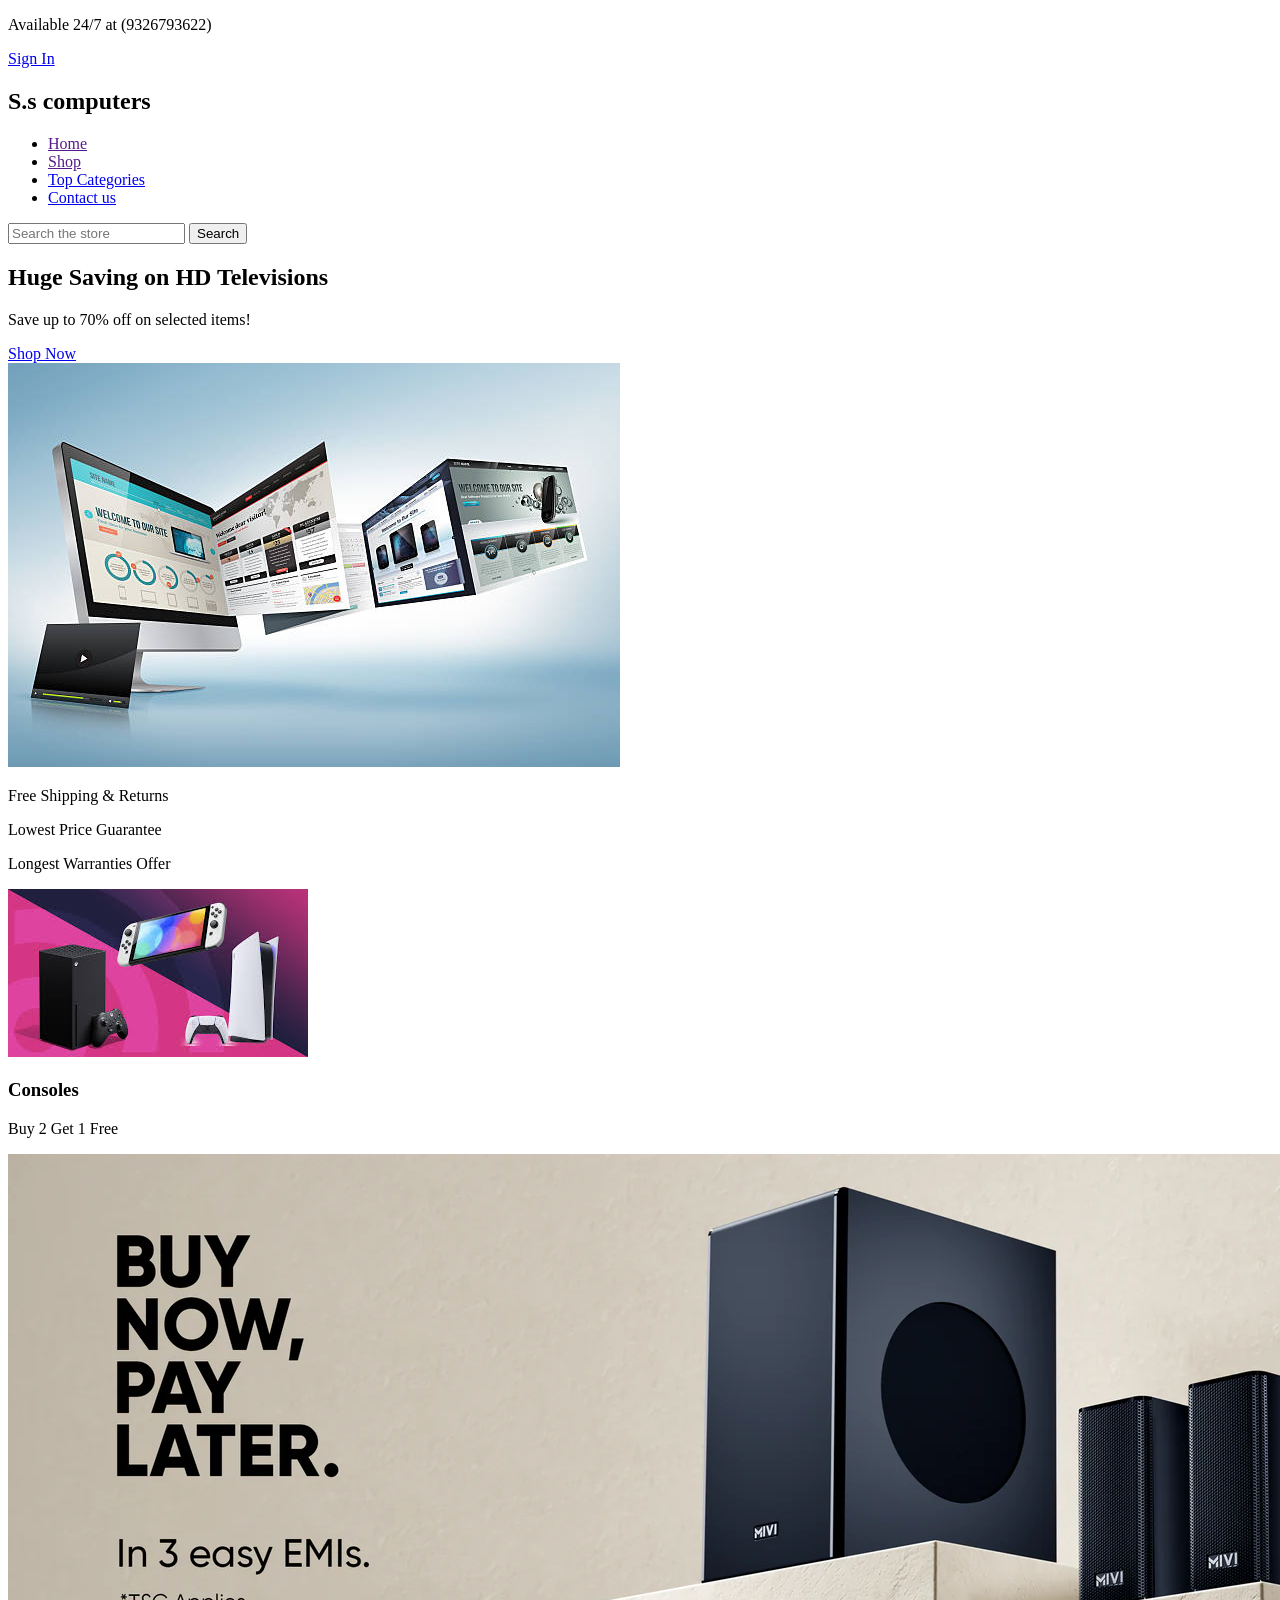
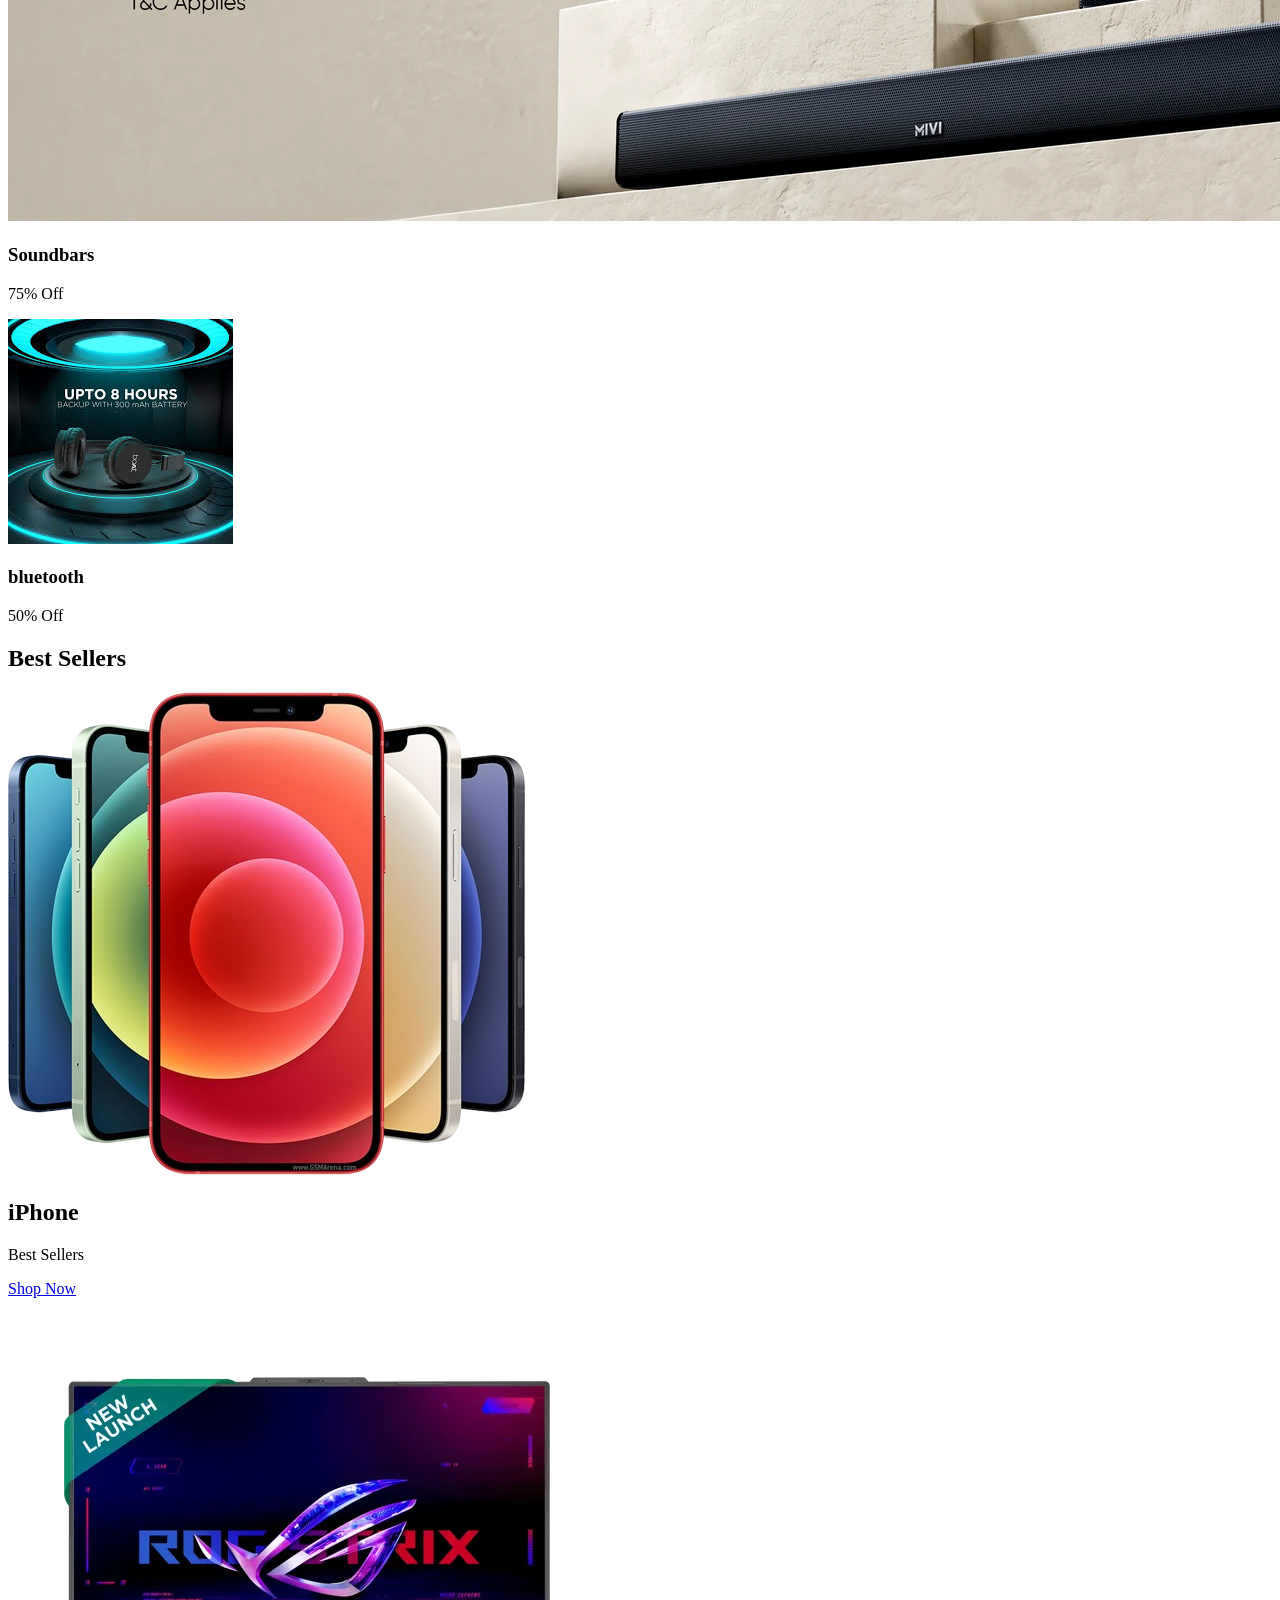
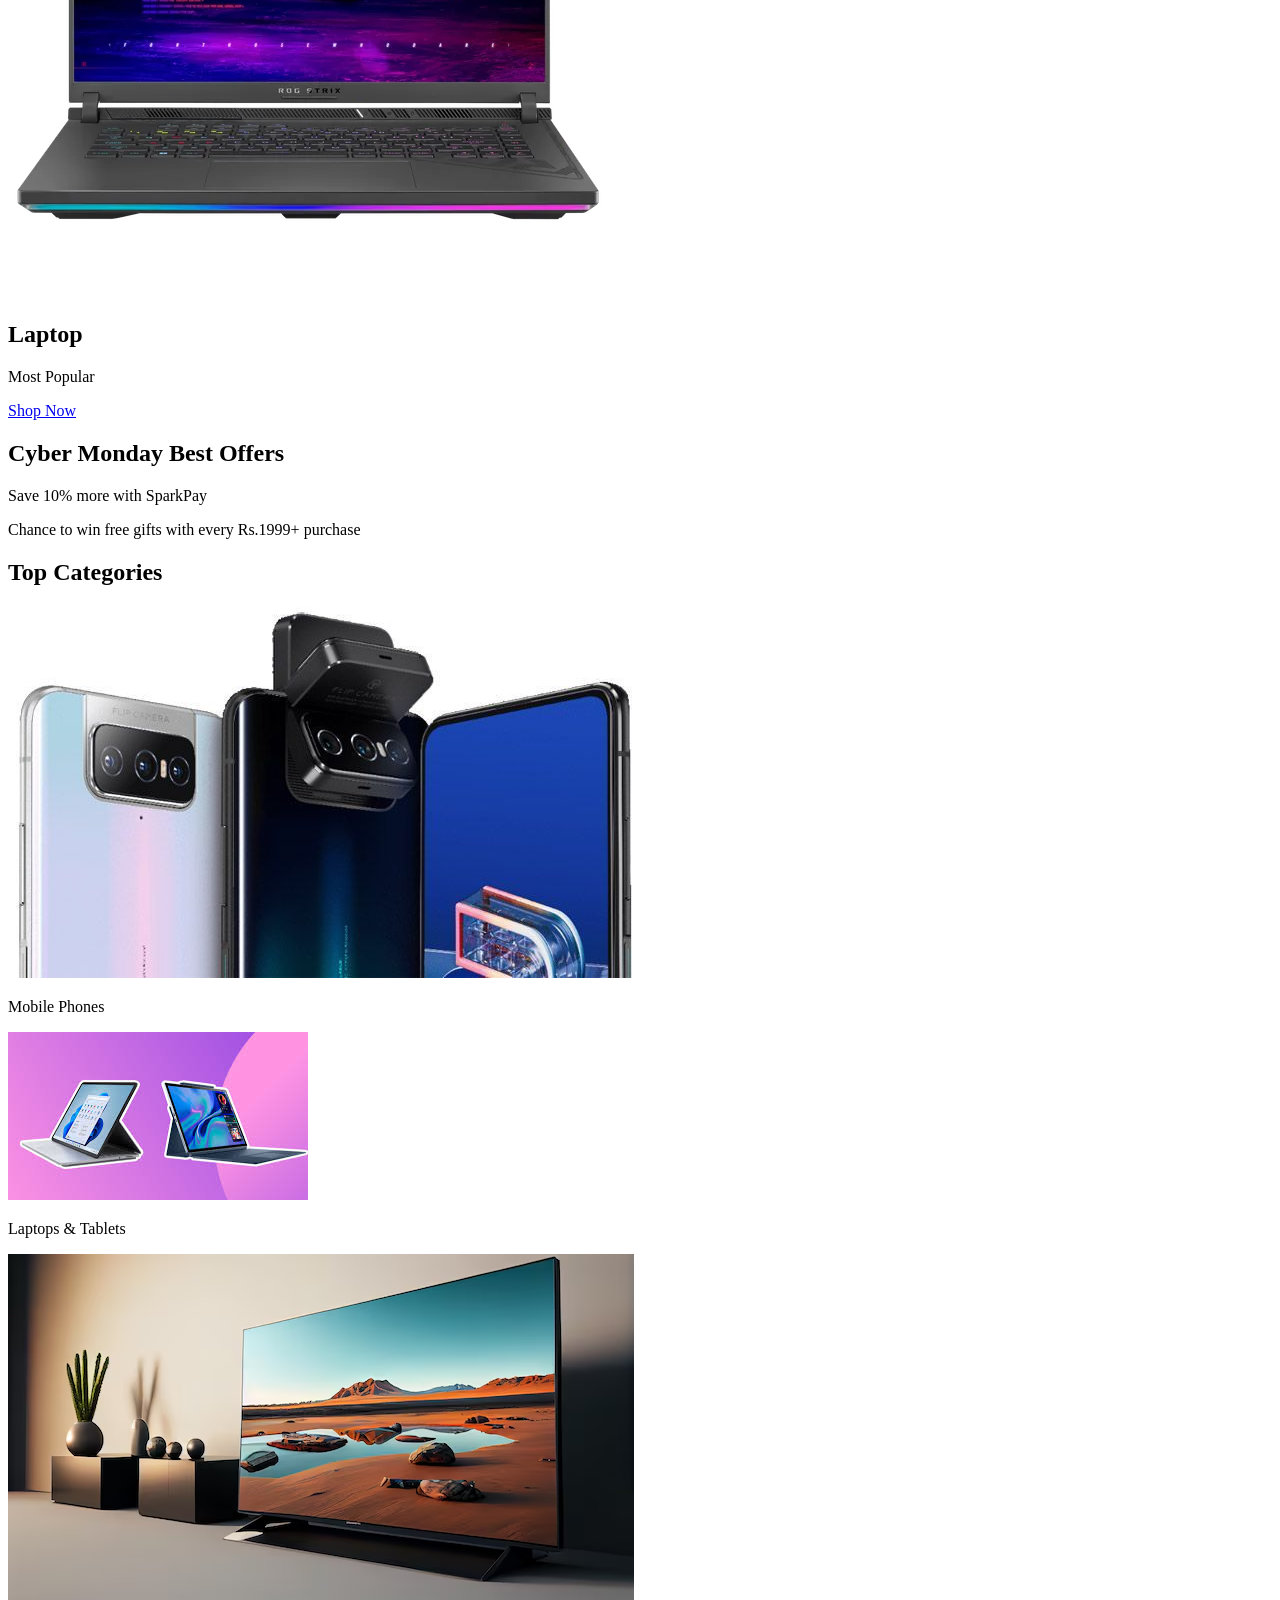
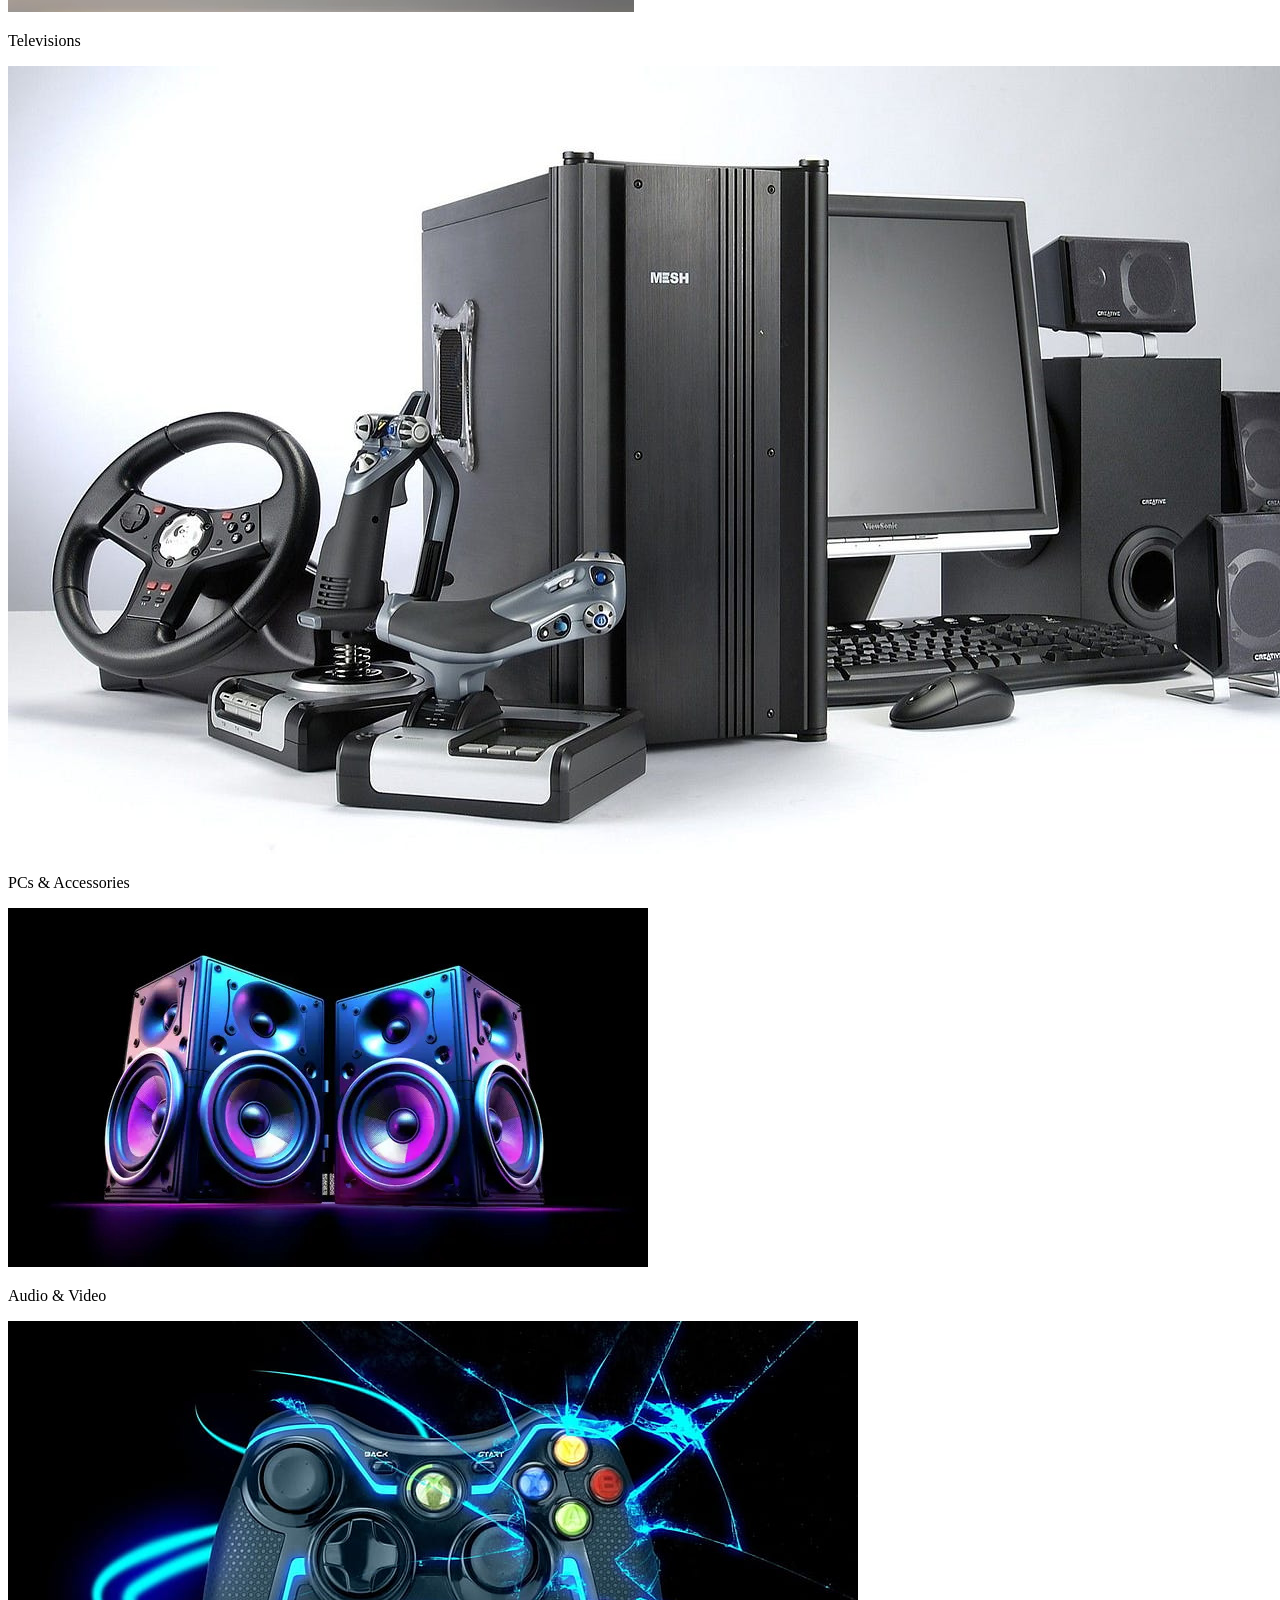
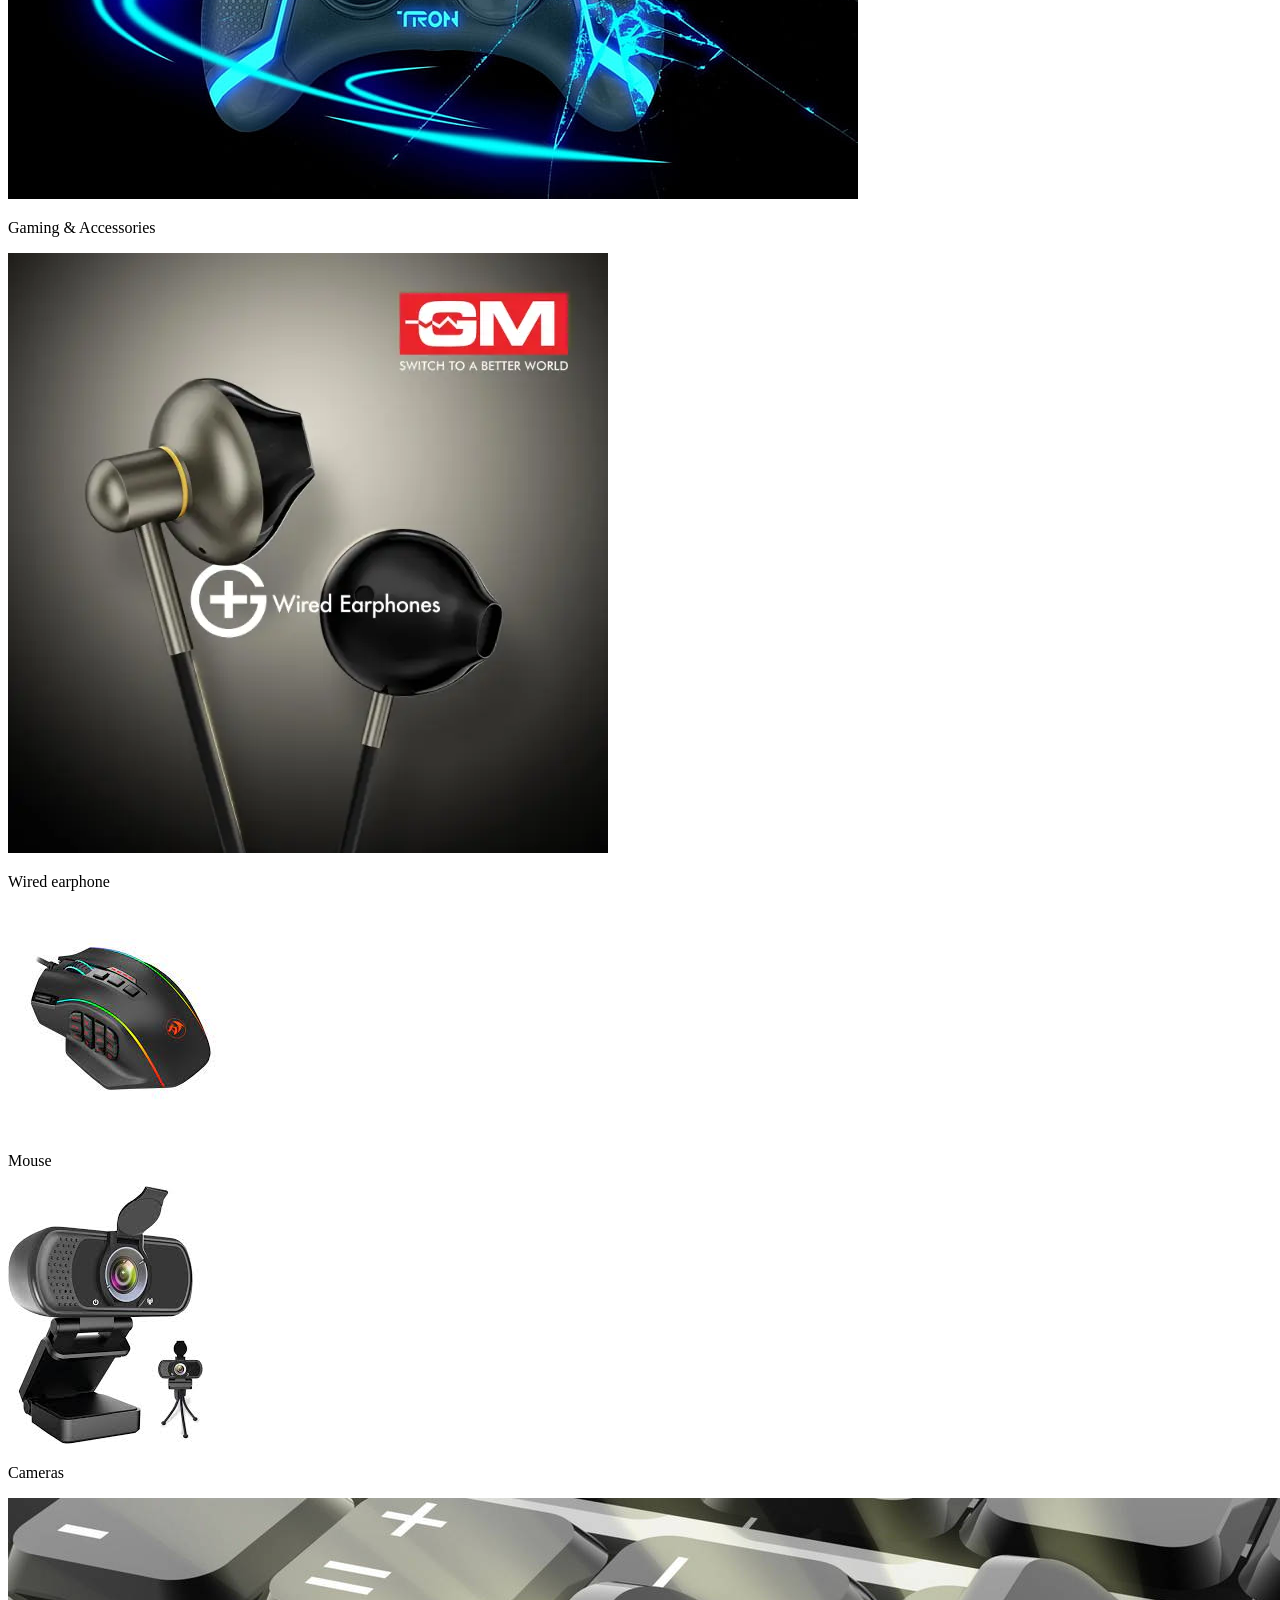
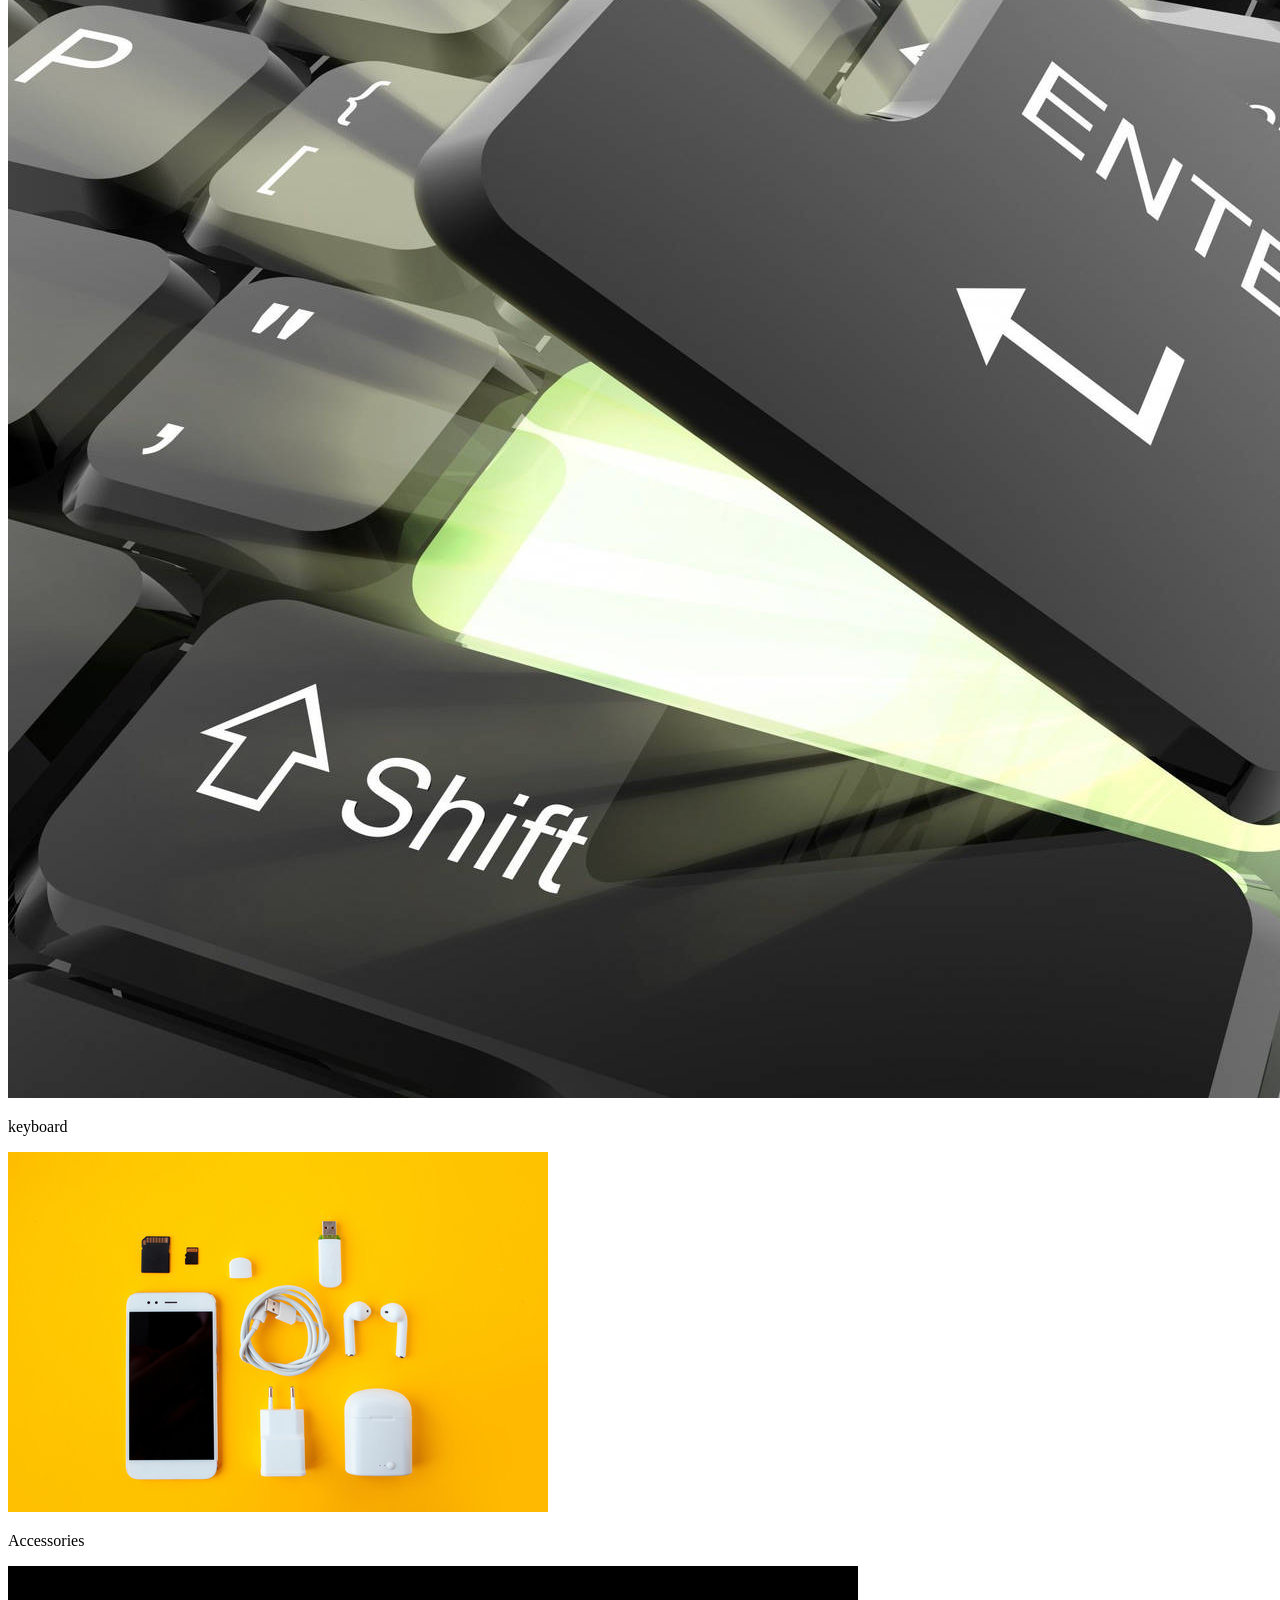
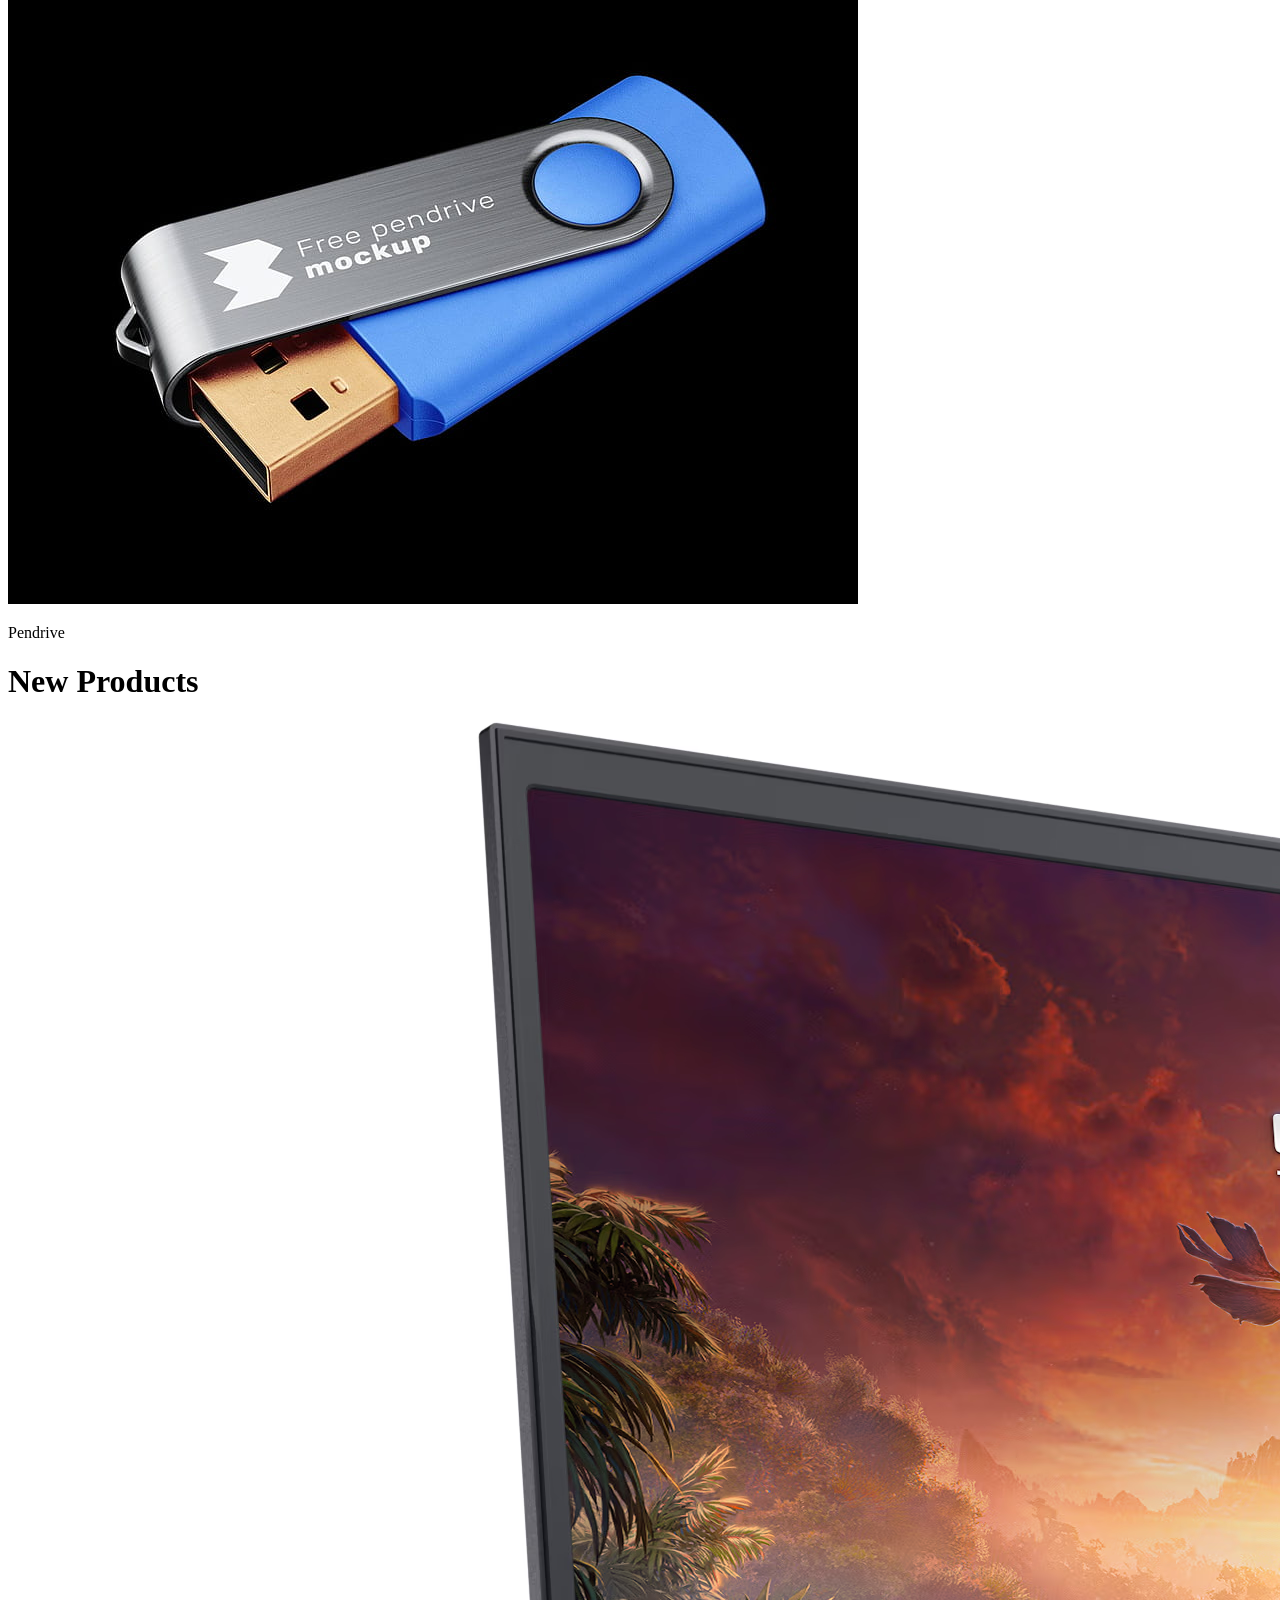
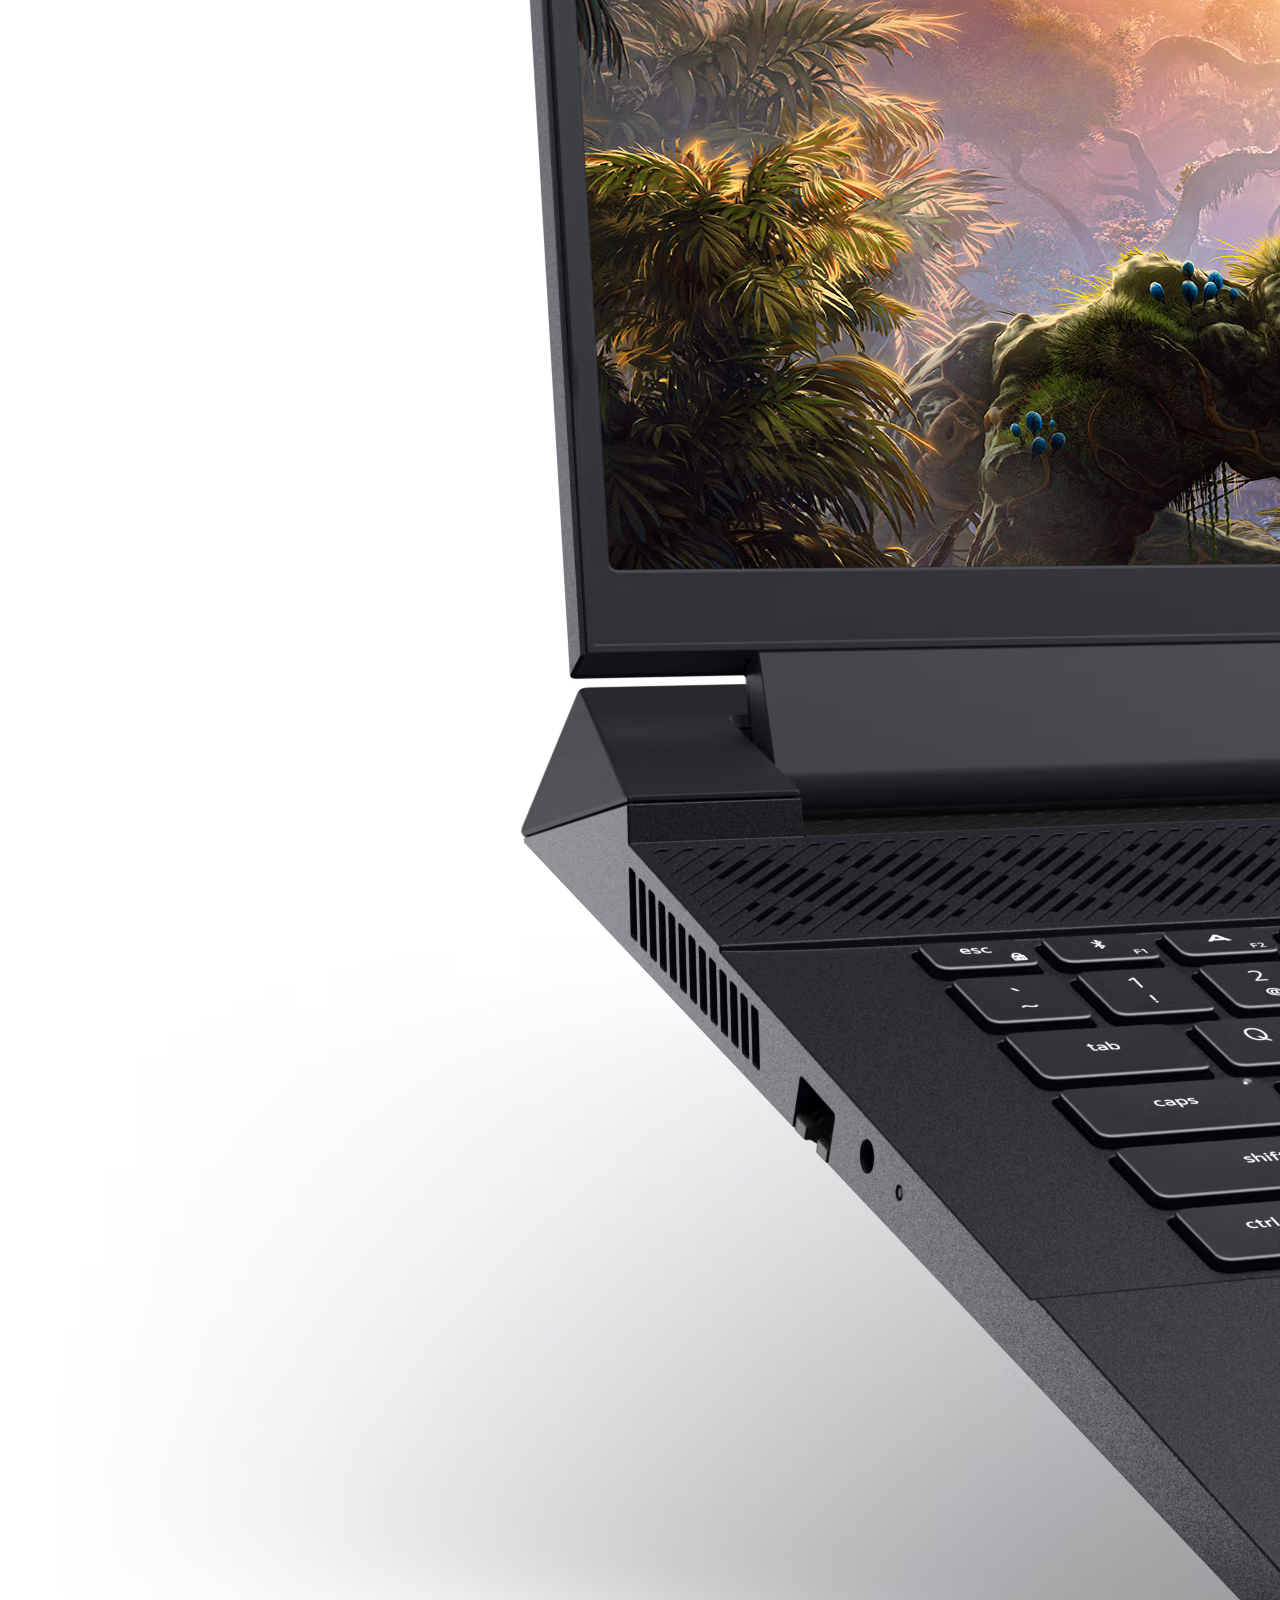
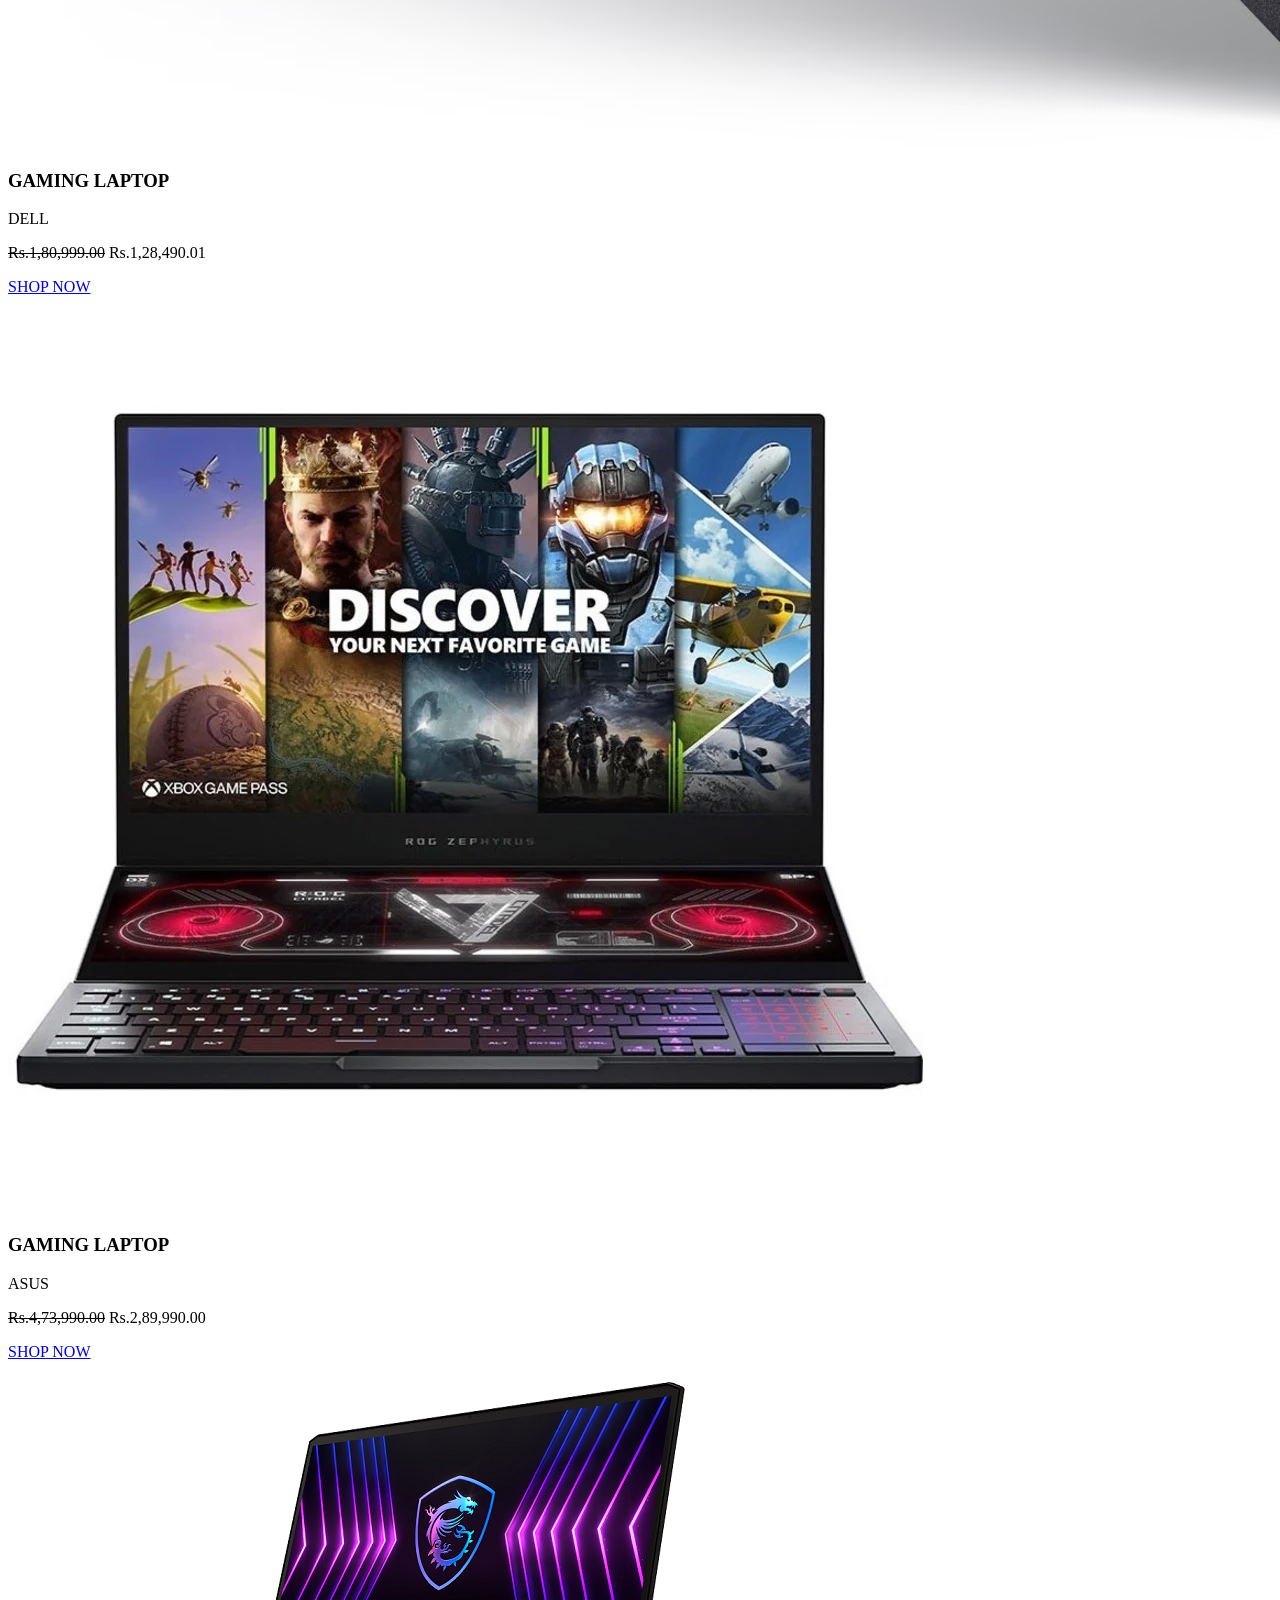
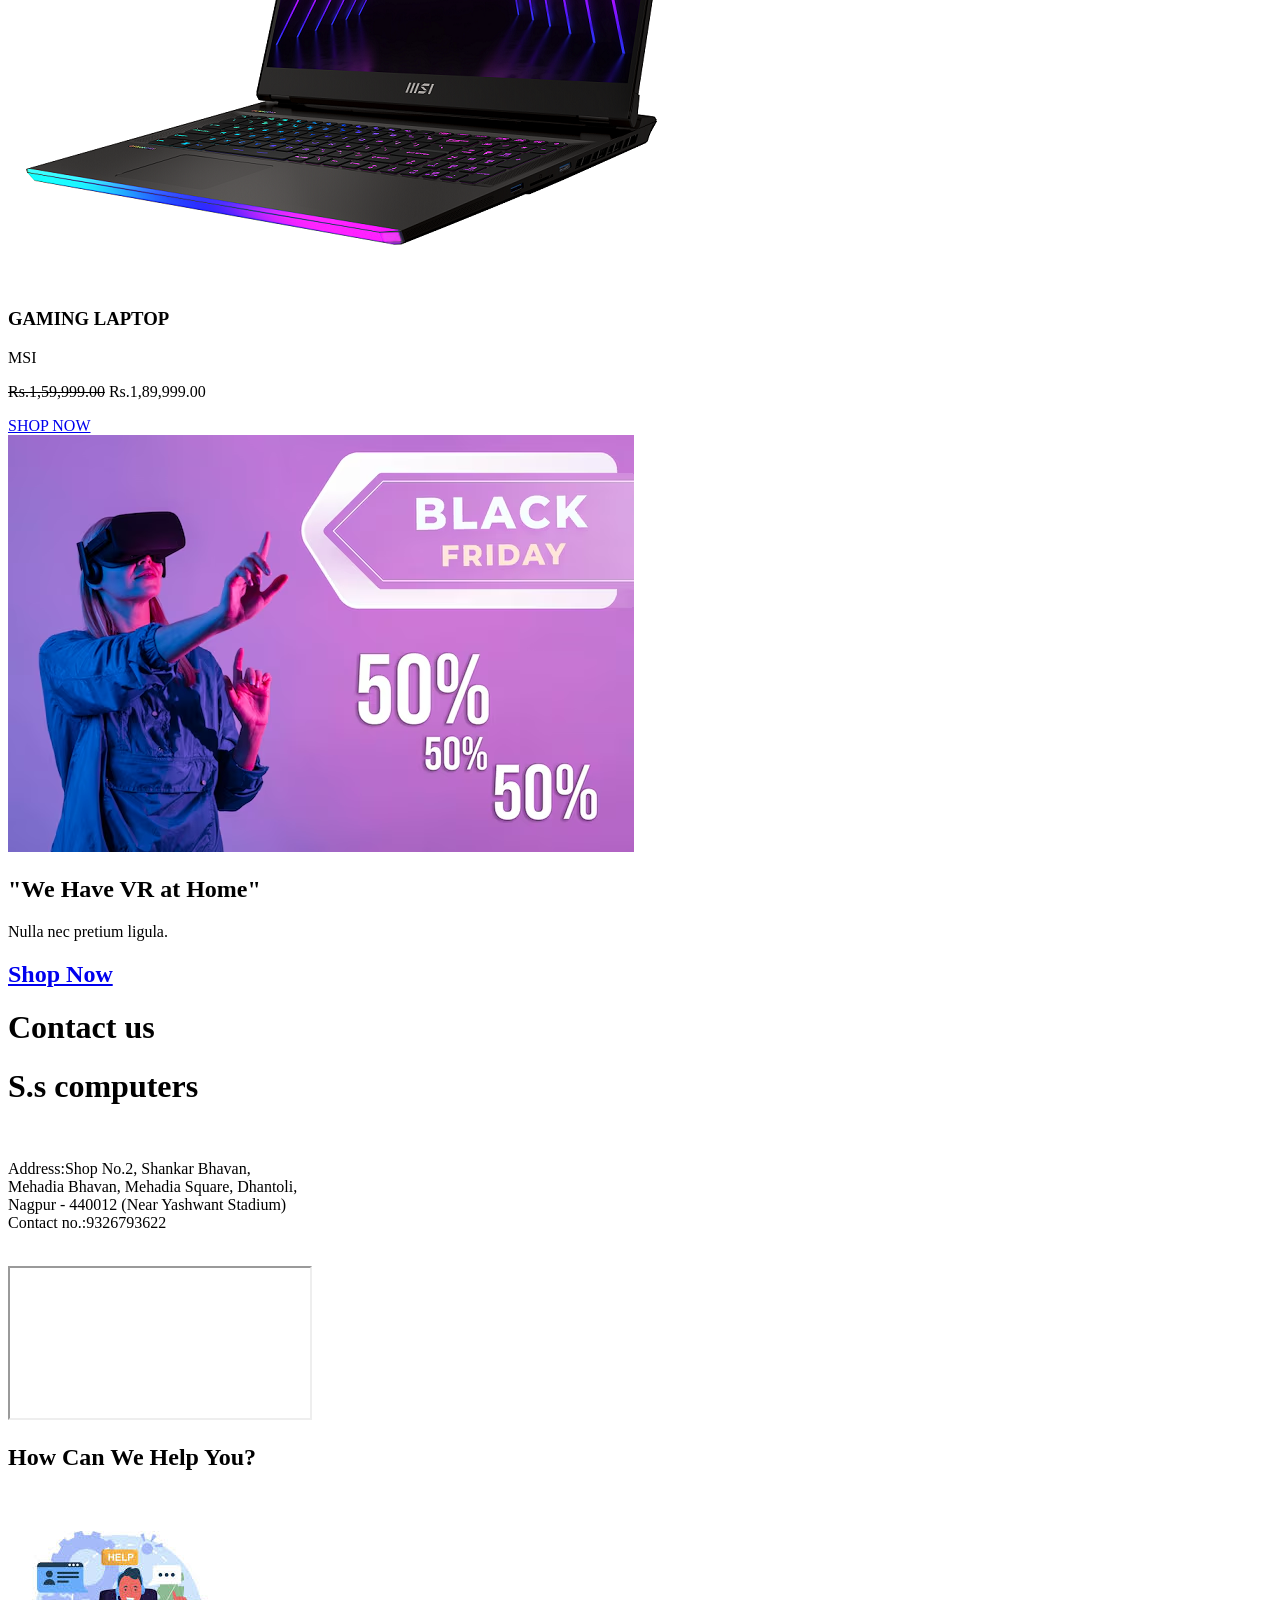
==== index.html @ a3e6cf85 "Add files via upload" ====
<!DOCTYPE html>
<html lang="en">
<head>
    <meta charset="UTF-8">
    <meta name="viewport" content="width=device-width, initial-scale=1.0">
    <title>s.s computers</title>
    <link rel="stylesheet" href="styles.css">
</head>
<body>
    <!-- Header Section -->
    <header class="header">
        <div class="top-header">
            <p>Available 24/7 at (9326793622)</p>
            <div class="header-links">
               <a href="form.html">Sign In</a>    
                
        </div>
        </div>
        <div class="main-header">
            <h2 class="logo">S.s<span> computers</span></h2>
            <nav class="main-nav">
                <ul>
                    <li><a href="">Home</a></li>
                    <li><a href="">Shop</a></li>
                    <li><a href="#top-categories">Top Categories</a></li>
                    <li><a href="#Contact">Contact us</a></li>
                </ul>   
            </nav>
            <div class="search-bar">
                <input type="text" placeholder="Search the store">
                <button>Search</button>
            </div>
        </div>
    </header>

    <!-- Main Banner -->
    <section class="main-banner">
        <div class="banner-content">
            <h2>Huge Saving on HD Televisions</h2>
            <p>Save up to 70% off on selected items!</p>
            <a href="Televisionn.html" class="btn">Shop Now</a>
        </div>
        <img src="tv-banner.jpg" alt="HD Televisions">
    </section>

    <!-- Guarantees and Services -->
    <section class="services">
        <div class="service-item">
            <p>Free Shipping & Returns</p>
        </div>
        <div class="service-item">
            <p>Lowest Price Guarantee</p>
        </div>
        <div class="service-item">
            <p>Longest Warranties Offer</p>
        </div>
    </section>

    <!-- Product Offers Section -->
    <section class="product-offers">
        <div class="offer-item">
            <img src="console.jpg" alt="Console">
            <h3>Consoles</h3>
            <p>Buy 2 Get 1 Free</p>
        </div>
        <div class="offer-item">
            <img src="soundbar.jpg" alt="Soundbar">
            <h3>Soundbars</h3>
            <p>75% Off</p>
        </div>
        <div class="offer-item">
            <img src="bluetooth.jpg" alt="bluetooth">
            <h3>bluetooth</h3>
            <p>50% Off</p>
        </div>
    </section>
    <!-- Best Sellers -->
    <h2>Best Sellers</h2>
    <section class="best-sellers">
        <div class="product1">
            <img src="ePhoneX.jpg.png" alt="iPhone 16">
            <h1>iPhone </h1>
            <p>Best Sellers</p>
            <a href="i phone.html" class="btn">Shop Now</a> 
            </div>
        <div class="product2">
            <img src="L1.JPG" alt="Laptop">
            <h1>Laptop</h1>
            <p>Most Popular</p>
            <a href="laptop12.html" class="btn">Shop Now</a>
    </div>
    </section>

    <!-- Footer -->
    <footer class="footer">
    </footer>
 
        <!-- Cyber Monday Banner -->
        <section class="cyber-monday">
            <h2>Cyber Monday Best Offers</h2>
            <div class="offers-banner">
                <div class="offer-box">
                    <p>Save 10% more with SparkPay</p>
                </div>
                <div class="offer-box">
                    <p>Chance to win free gifts with every Rs.1999+ purchase</p>
                </div>
            </div>
        </section>
    
        <!-- Top Categories Section -->
        <section class="top-categories"> 
            <h2>Top Categories</h2>
            <div class="categories-grid">
                <div class="category-item">
                    <img src="mobile-phones.jpg" alt="Mobile Phones">
                    <p>Mobile Phones</p>
                </div>
                <div class="category-item">
                    <img src="laptops-tablets.jpg" alt="Laptops & Tablets">
                    <p>Laptops & Tablets</p>
                </div>
                <div class="category-item">
                    <img src="televisions.jpg" alt="Televisions">
                    <p>Televisions</p>
                </div>
                <div class="category-item">
                    <img src="pc-accessories.jpg" alt="PCs & Accessories">
                    <p>PCs & Accessories</p>
                </div>
                <div class="category-item">
                    <img src="audio-video.jpg" alt="Audio & Video">
                    <p>Audio & Video</p>
                </div>
                <div class="category-item">
                    <img src="gaming.jpg" alt="Gaming & Accessories">
                    <p>Gaming & Accessories</p>
                </div>
                <div class="category-item">
                    <img src="wired earphone.jpg" alt="wired earphone">
                    <p>Wired earphone</p>
                </div>
                <div class="category-item">
                    <img src="mouse.jpg" alt="mouse">
                    <p>Mouse</p>
                </div>
                <div class="category-item">
                    <img src="cameras.jpg" alt="Cameras">
                    <p>Cameras</p>
                </div>
                <div class="category-item">
                    <img src="key board.jpg" alt="key board">
                    <p>keyboard</p>
                </div>
                <div class="category-item">
                    <img src="accessories.jpg" alt="Accessories">
                    <p>Accessories</p>
                </div>
                <div class="category-item">
                    <img src="Pendrive.jpg" alt="Pendrive">
                    <p>Pendrive</p>
                </div>
            </div>
        </section>    
        <div class="new-products-container">
            <header>
                <h1>New Products</h1>
            </header>
            <div class="new-products">
                <div class="product sale">
                    <img src="laptop1.jpg" alt="Product 1">
                    <div class="product-info">
                        <h3>GAMING LAPTOP</h3>
                        <p>DELL</p>
                        <p class="price"><s>Rs.1,80,999.00</s> <span class="current-price">Rs.1,28,490.01</span></p>
                        <div class="color-options">
                            <span class="color" style="background-color: #fbbd08;"></span>
                            <span class="color" style="background-color: #ff6b6b;"></span>
                            <span class="color" style="background-color: #cccccc;"></span>
                        </div>
                        <a href="DELL.HTML" button class="add-to-cart">SHOP NOW</button></a>
                    </div>
                </div>
                <div class="product">
                    <img src="laptop2.jpg" alt="Product 2">
                    <div class="product-info">
                        <h3>GAMING LAPTOP</h3>
                        <p>ASUS</p>
                        <p class="price"><s>Rs.4,73,990.00</s> <span class="current-price">Rs.2,89,990.00</span></p>
                        <div class="color-options">
                            <span class="color" style="background-color: #000000;"></span>
                            <span class="color" style="background-color: #f7e7ce;"></span>
                            <span class="color" style="background-color: #b0c4de;"></span>
                            <span class="color" style="background-color: #fbbd08;"></span>
                        </div>
                        <a href="ROG.html" button class="add-to-cart">SHOP NOW</button></a>
                    </div>
                </div>
                <div class="product">
                    <img src="laptop3.jpg" alt="Product 3">
                    <div class="product-info">
                        <h3>GAMING LAPTOP</h3>
                        <p>MSI</p>
                        <p class="price"><s>Rs.1,59,999.00</s> <span class="current-price">Rs.1,89,999.00</span></p>
                        <div class="color-options">
                            <span class="color" style="background-color: #000000;"></span>
                            <span class="color" style="background-color: #f7e7ce;"></span>
                            <span class="color" style="background-color: #b0c4de;"></span>
                            <span class="color" style="background-color: #fbbd08;"></span>
                        </div>
                        <a href="MSI.HTML" button class="add-to-cart">SHOP NOW</button> </a>
                    </div>
                </div>
                <div class="promo">
                    <img src="vr.jpg" alt="VR Promo">
                    <div class="promo-text">
                        <h2>"We Have VR at Home"</h2>
                        <p>Nulla nec pretium ligula.</p>
                        <a href="vr.html" class="btn"><h2>Shop Now<h2></a>
                    </div>
                </div>
            </div>
        </div>
        <h1>Contact us</h1>
        <div class="container">
            <!-- Left Section -->
            <div class="left-section">
                <h1>S.s computers</h1><br>
                <p>Address:Shop No.2, Shankar Bhavan, <br>Mehadia Bhavan, Mehadia Square, Dhantoli,<br> Nagpur - 440012 (Near Yashwant Stadium)<br>Contact no.:9326793622</p><br>
                
    
            
            </div>
    
            <!-- Right Section: Embedded Google Map -->
            <div class="right-section">
                <iframe src="https://www.google.com/maps/embed?pb=!1m18!1m12!1m3!1d3733.927909408252!2d79.07350637436358!3d21.145800685586215!2m3!1f0!2f0!3f0!3m2!1i1024!2i768!4f13.1!3m3!1m2!1s0x3bd4c062d2d55555%3A0xe555d5b7a4b2df8!2sS.S.%20Computers%2C%20Nagpur!5e0!3m2!1sen!2sin!4v1697465826201!5m2!1sen!2sin" allowfullscreen=""></iframe>
            </div>
        </div>
    
        <section class="help-options">
            <h2>How Can We Help You?</h2>
            <div class="help-grid">
                <div class="help-item">
                    <a href="#"><img src="help-icon.jpg" alt="Help icon"></a>
                    <p>Need technical support</p>
                </div>
                <div class="help-item">
                    <a href="#"><img src="business-icon.jpg" alt="Business icon"></a>
                    <p>Business Inquiry</p>
                </div>
                <div class="help-item">
                    <a href="#"><img src="publisher-icon.jpg" alt="Publisher icon"></a>
                    <p>Become a Partner</p>
                </div>
            </div>
        </section>
    
</body>
</html>
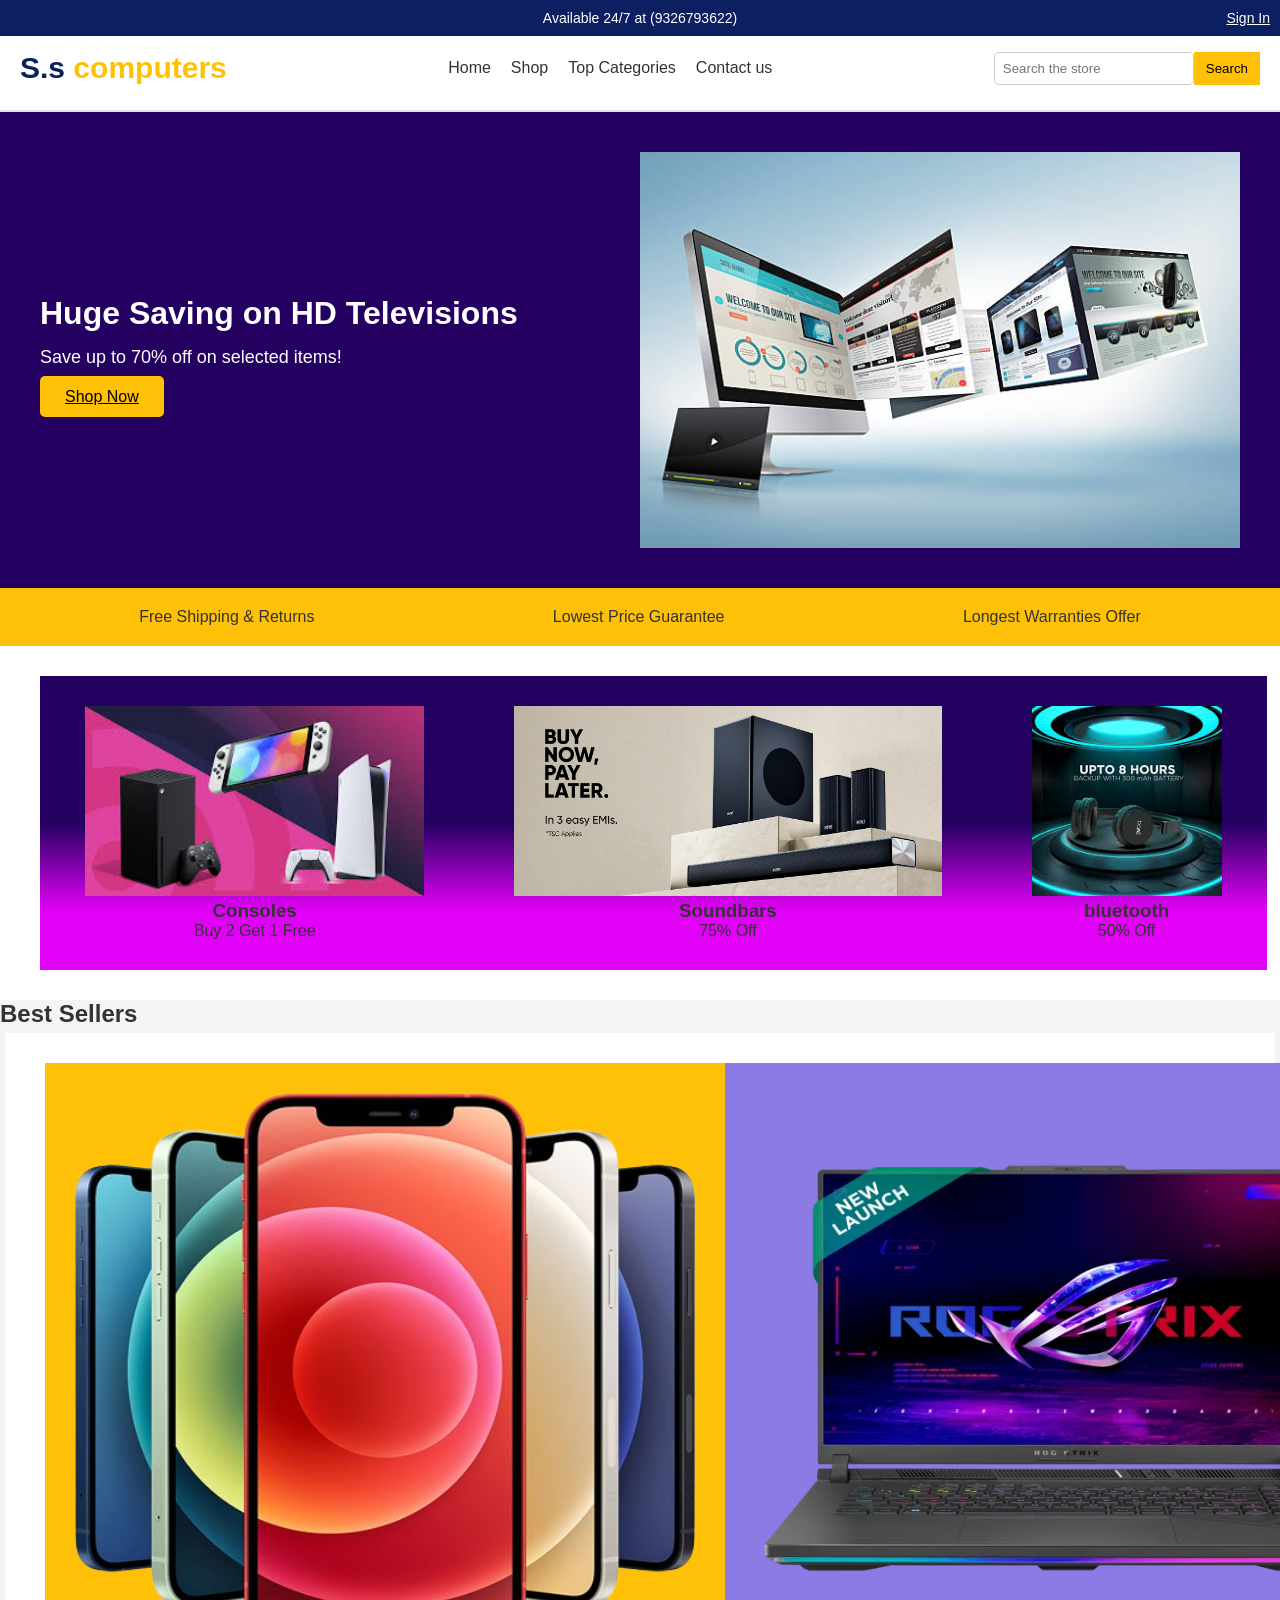
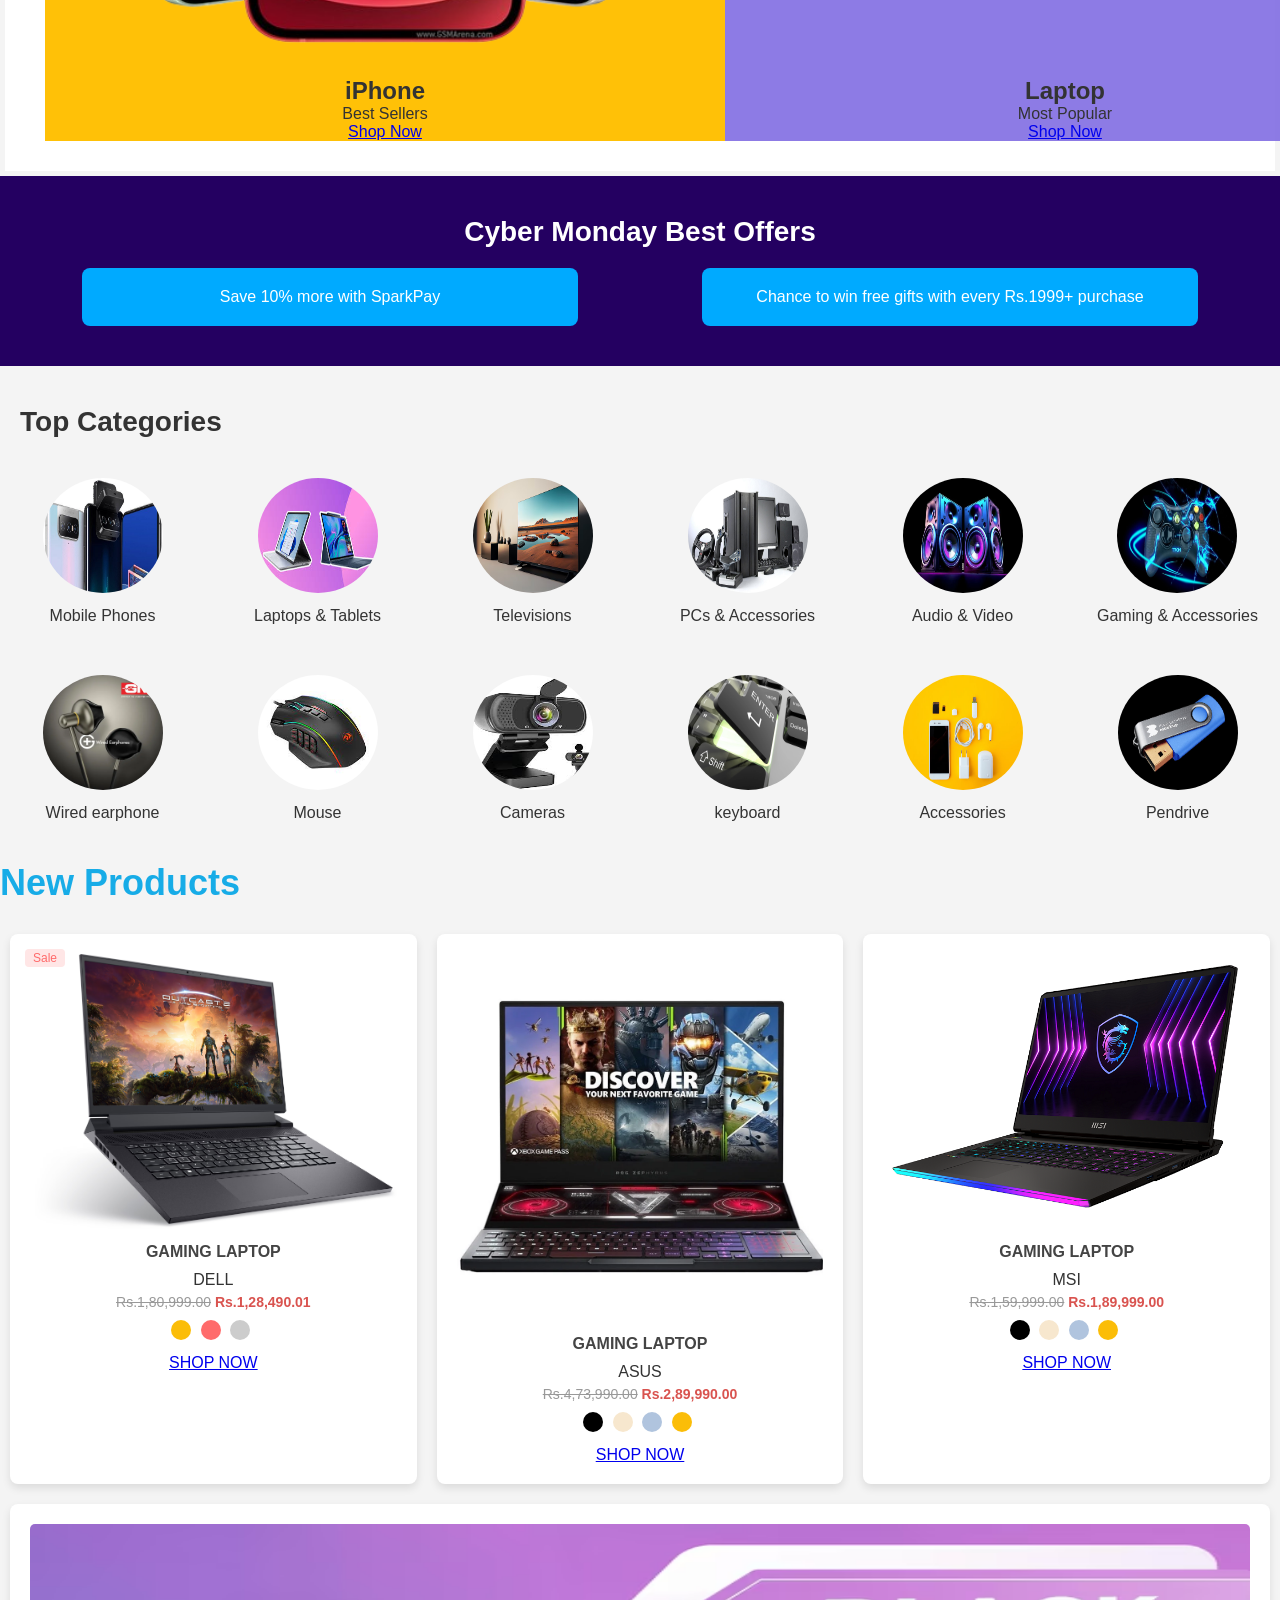
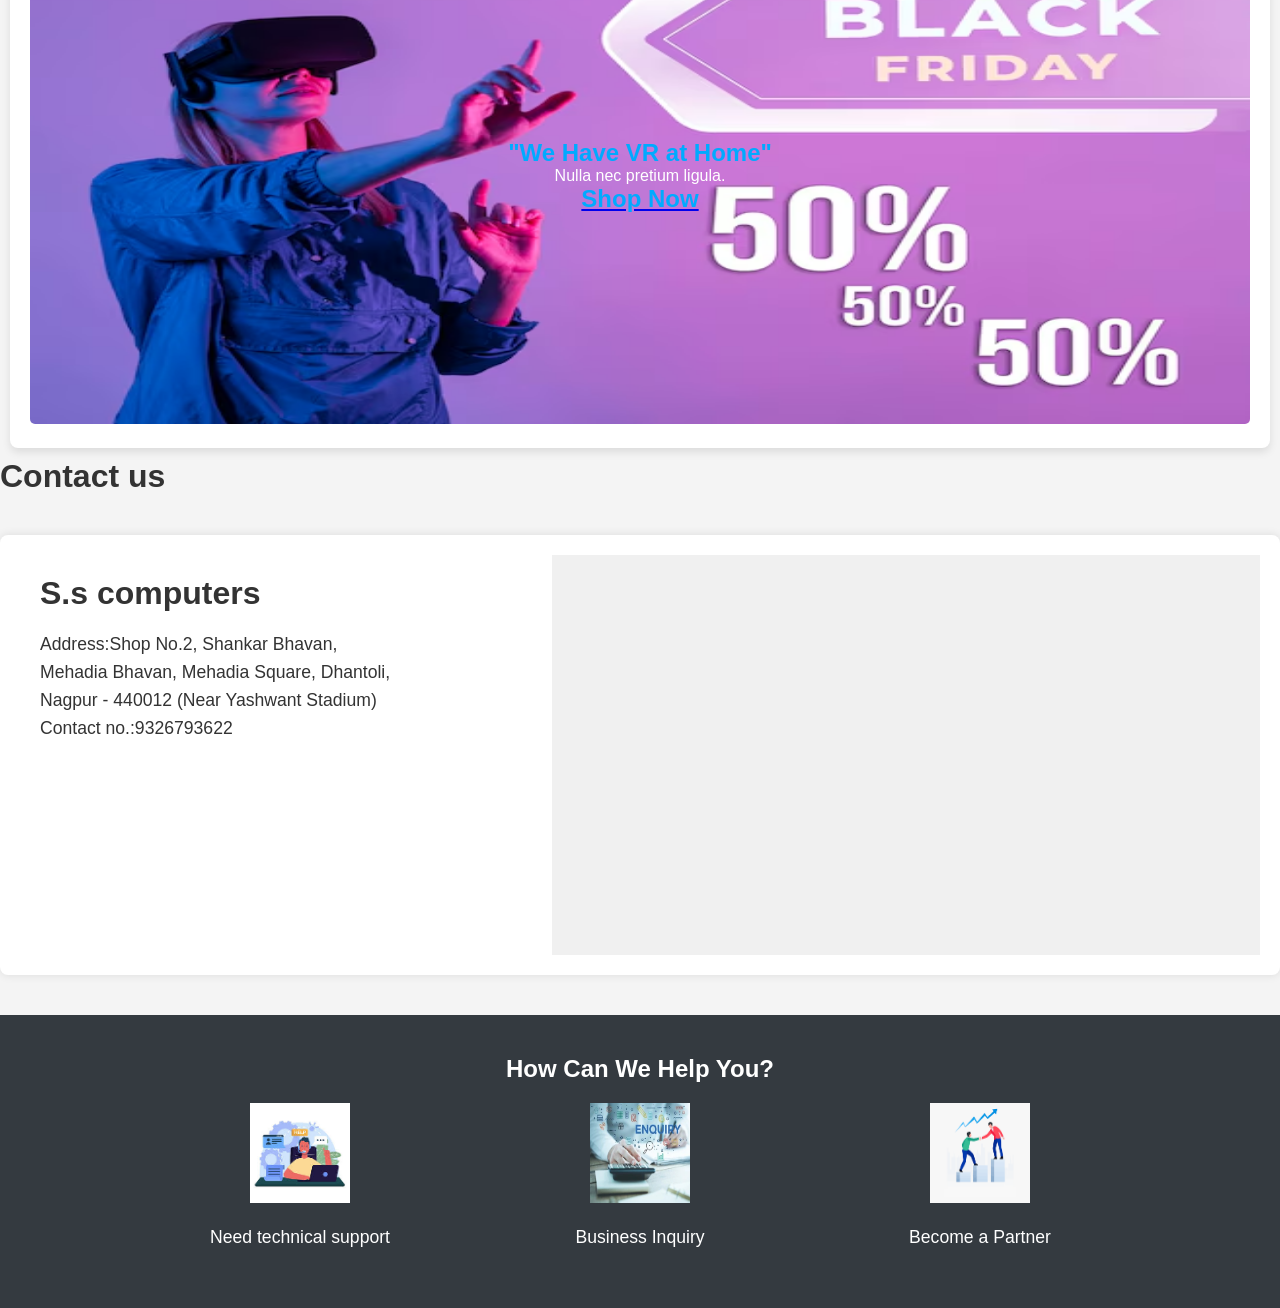
==== commit d92ed9a1: "IN the index file chnages" ====
--- a/index.html
+++ b/index.html
@@ -4,7 +4,7 @@
     <meta charset="UTF-8">
     <meta name="viewport" content="width=device-width, initial-scale=1.0">
     <title>s.s computers</title>
-    <link rel="stylesheet" href="styles.css">
+    <link rel="stylesheet" href="style.css">
 </head>
 <body>
     <!-- Header Section -->
--- a/style.css
+++ b/style.css
@@ -0,0 +1,495 @@
+/* General Styles */
+* {
+    margin: 0;
+    padding: 0;
+    box-sizing: border-box;
+}
+
+body {
+    font-family: 'Arial', sans-serif;
+    background-color: #f4f4f4;
+    color: #333;
+}
+
+/* Header */
+.header {   
+    background-color: #fff;
+    border-bottom: 2px solid #e2e2e2;
+    padding-bottom: 10px;
+}
+
+.top-header {
+    background-color: #0c1f60;
+    color: #fff;
+    text-align: center;
+    padding: 10px 0;
+    font-size: 14px;
+}
+
+.header-links {
+    position: absolute;
+    top: 10px;
+    right: 10px;
+}
+
+.header-links a {
+    color: #fff;
+    margin-left: 15px;
+}
+
+.main-header {
+    display: flex;
+    justify-content: space-between;
+    align-items: center;
+    padding: 15px 20px;
+}
+
+.logo {
+    font-size: 30px;
+    font-weight: bold;
+    color: #0c1f60;
+}
+
+.logo span {
+    color: #ffc107;
+}
+
+.main-nav ul {
+    list-style: none;
+    display: flex;
+    gap: 20px;
+}
+.main-nav a:hover{
+    color: #fd0101;
+   
+}
+.main-nav a {
+    color: #333;
+    font-size: 16px;
+    text-decoration: none;
+}
+
+.search-bar {
+    display: flex;
+}
+
+.search-bar input {
+    padding: 8px;
+    width: 200px;
+    border: 1px solid #ccc;
+    border-radius: 5px;
+}
+
+.search-bar button {
+    padding: 8px 12px;
+    background-color: #ffc107;
+    border: none;
+    cursor: pointer;
+}
+
+/* Main Banner */
+.main-banner {
+    background-color: #240061;
+    color: #fff;
+    display: flex;
+    justify-content: space-between;
+    align-items: center;
+    padding: 40px;
+}
+
+.banner-content h2 {
+    font-size: 32px;
+    margin-bottom: 15px;
+}
+
+.banner-content p {
+    font-size: 18px;
+    margin-bottom: 20px;
+}
+
+.banner-content .btn {
+    padding: 12px 25px;
+    background-color: #ffc107;
+    color: #000;
+    border: none;
+    border-radius: 5px;
+    cursor: pointer;
+}
+.banner-content .btn:hover {
+    color: red;
+}
+
+.main-banner img {
+    max-width: 50%;
+}
+
+/* Services Section */
+.services {
+    display: flex;
+    justify-content: space-around;
+    background-color: #ffc107;
+    padding: 20px;
+}
+
+.service-item {
+    text-align: center;
+    font-size: 16px;
+}
+
+/* Product Offers */
+.product-offers {
+    display: flex;
+    justify-content: space-between;
+    padding: 30px 40px;
+    background-color: #fff;
+}
+.offer-item img{
+    height: 190px;
+    right: 10;
+    margin-left: 5px;
+    margin-right: 5px;
+}
+
+.offer-item {
+    text-align: center;
+    padding: 30px 40px;
+    background:linear-gradient(to bottom, #240061 50%, rgb(225, 1, 246) 80%); 
+}
+
+/* Best Sellers */
+.best-sellers {
+    display: flex;
+    justify-content: space-between;
+    padding: 30px 40px;
+    background-color: #fff;
+}
+.best-sellers img{ 
+    height: 550px;
+    right: 5;
+    margin: 30px;
+    width: 620PX;
+}
+.best-sellers{
+    text-align: center;
+    padding: 30px 40px;
+    background-color: #fff;
+    /* background-color: ; */
+    margin: 5px;
+}
+.best-sellers .btn:hover{
+  color: red;
+}
+.product1{
+    background-color: #ffc107;
+}
+
+.product2{
+   background-color: #8572e4ee;
+}
+
+/* Cyber Monday Section */
+.cyber-monday {
+    padding: 40px 20px;
+    background-color: #240061;
+    color: #fff;
+    text-align: center;
+}
+
+.cyber-monday h2 {
+    font-size: 28px;
+    margin-bottom: 20px;
+}
+
+.offers-banner {
+    display: flex;
+    justify-content: space-around;
+}
+
+.offer-box {
+    width: 40%;
+    padding: 20px;
+    background-color: #00aaff;
+    border-radius: 8px;
+    font-size: 16px;
+}
+
+/* Top Categories Section */
+.top-categories {
+    padding: 40px 20px;
+    background-color: #f4f4f4;
+}
+
+.top-categories h2 {
+    font-size: 28px;
+    margin-bottom: 40px;
+    text-align: left;
+}
+
+.categories-grid {
+    display: grid;
+    grid-template-columns: repeat(6, 1fr);
+    gap: 50px;
+    justify-items: center;
+}
+
+.category-item {
+    text-align: center;
+}
+
+.category-item img {
+    width: 120px;
+    height: 115px;
+    border-radius: 50%;
+    margin-bottom: 10px;
+    
+}
+.category-item img:hover {
+box-shadow: 20px 10px 20px rgba(14, 0, 19, 0.577);
+}
+.category-item p {
+    font-size: 16px;
+}
+
+
+/* Scope to the new-products-container to avoid conflicts */
+.new-products-container {
+    font-family: Arial, sans-serif;
+}
+
+.new-products-container header {
+    display: flex;
+    justify-content: space-between;
+    align-items: center;
+    margin-bottom: 20px;
+}
+
+.new-products-container h1 {
+    color: rgb(23, 172, 231);
+    font-size: 36px;
+}
+.new-products-container h1:hover{
+    color:red
+}
+.new-products-container .shop-all {
+    text-decoration: none;
+    color: #666;
+    font-size: 14px;
+}
+
+.new-products-container .new-products {
+    display: flex;
+    justify-content: space-between;
+    flex-wrap: wrap;
+}
+
+.new-products-container .product,
+.new-products-container .promo {
+    background-color: white;
+    padding: 20px;
+    margin: 10px;
+    text-align: center;
+    border-radius: 8px;
+    box-shadow: 0 4px 8px rgba(0, 0, 0, 0.1);
+    flex: 1 1 22%;
+    position: relative;
+}
+
+.new-products-container .product.sale::before {
+    content: "Sale";
+    color: #ff6b6b;
+    background-color: #ffe6e6;
+    padding: 2px 8px;
+    font-size: 12px;
+    position: absolute;
+    top: 15px;
+    left: 15px;
+    border-radius: 4px;
+}
+
+.new-products-container .product img{
+    width: 100%;
+    height: auto;
+    border-radius: 5px;
+}
+.new-products-container .product img:hover{
+    box-shadow: 5px 2px 20px rgba(234, 125, 52, 0.708);
+}
+.new-products-container .promo img {
+    width: 100%;
+    height: auto;
+    border-radius: 5px;
+    height: 500px;
+}
+.new-products-container .promo img:hover{
+    box-shadow: 5px 2px 20px rgba(234, 125, 52, 0.708);
+}
+
+.new-products-container .product-info h3 {
+    color: #444;
+    font-size: 16px;
+    margin: 10px 0;
+    text-transform: uppercase;
+}
+
+.new-products-container .price {
+    font-size: 14px;
+    margin: 5px 0;
+}
+
+.new-products-container .price s {
+    color: #999;
+}
+
+.new-products-container .current-price {
+    color: #d9534f;
+    font-weight: bold;
+}
+
+.new-products-container .color-options {
+    margin: 10px 0;
+}
+
+.new-products-container .color {
+    width: 20px;
+    height: 20px;
+    border-radius: 50%;
+    display: inline-block;
+    margin-right: 5px;
+}
+
+.new-products-container button {
+    padding: 10px 20px;
+    background-color: white;
+    color: black;
+    border: 2px solid black;
+    border-radius: 5px;
+    cursor: pointer;
+    font-size: 14px;
+}
+
+.new-products-container button:hover {
+    background-color: black;
+    color: white;
+}
+
+.new-products-container .promo {
+    flex: 28%;
+    position: relative;
+}
+
+.new-products-container .promo .promo-text {
+    position: absolute;
+    top: 50%;
+    left: 50%;
+    transform: translate(-50%, -50%);
+    text-align: center;
+    color: white;
+}
+
+.new-products-container .promo-text h2 {
+    color: #00aaff;
+    font-size: 24px;
+}
+
+.new-products-container .shop-now {
+    background-color: #00aaff;
+    border-color: #00aaff;
+    color: white;
+}
+
+.new-products-container .shop-now:hover {
+    background-color: #0088cc;
+}
+/* contact us */
+
+.container {
+    display: flex;
+    max-width: 1500px;
+    margin: 40px auto;
+    padding: 20px;
+    background-color: white;
+    border-radius: 8px;
+    box-shadow: 0 0 10px rgba(0, 0, 0, 0.1);
+}
+
+.left-section {
+    flex: 1;
+    padding: 20px;
+}
+
+.left-section h2 {
+    color: #003366;
+    margin-bottom: 20px;
+}
+
+.left-section p {
+    font-size: 1.1em;
+    line-height: 1.6;
+    margin-bottom: 30px;
+}
+
+.left-section .find-office {
+    margin-top: 20px;
+}
+
+.find-office a {
+    display: inline-block;
+    background-color: #003366;
+    color: white;
+    padding: 12px 20px;
+    text-decoration: none;
+    border-radius: 5px;
+}
+
+.find-office a:hover {
+    background-color: #0056b3;
+}
+
+.right-section {
+    flex: 1.5;
+    margin-left: 20px;
+    height: 400px;
+    background-color: #f0f0f0;
+}
+
+.right-section iframe {
+    width: 100%;
+    height: 100%;
+    border: 0;
+}
+
+.social img {
+    width: 40px;
+    margin-right: 10px;
+}
+
+.help-options {
+    text-align: center;
+    padding: 40px;
+    background-color: #343a40;
+    color: white;
+}
+
+.help-grid {
+    display: flex;
+    justify-content: center;
+    flex-wrap: wrap;
+}
+
+.help-item {
+    flex: 1;
+    margin: 20px;
+    text-align: center;
+    max-width: 300px;
+}
+
+.help-item img {
+    width: 100px;
+    height: 100px;
+    margin-bottom: 20px;
+}
+
+.help-item p {
+    font-size: 1.1em;
+    color: white;
+}
